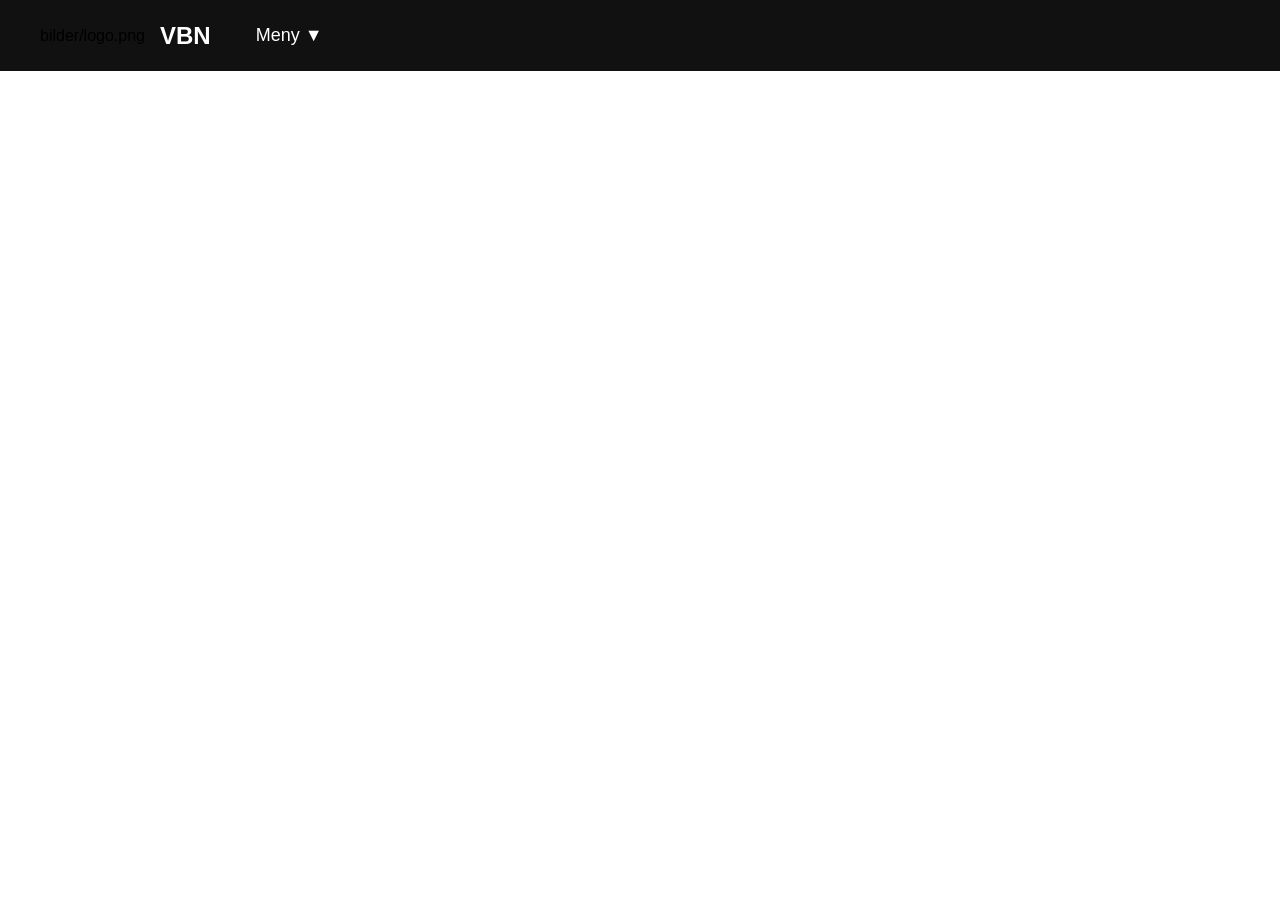
==== Prosjekt-nettside/index.html @ 5f86a4cc "." ====
<!DOCTYPE html>
<html lang="no">
<head>
    <meta charset="UTF-8">
    <meta name="viewport" content="width=device-width, initial-scale=1.0">
    <title>VBN</title>
    <link rel="stylesheet" href="style.css">
</head>
<body>

    <nav class="navbar">
        <div class="nav-left">
            bilder/logo.png
            <span class="logo-text">VBN</span>

            <div class="dropdown">
                <button class="dropbtn">Meny ▼</button>

                <div class="dropdown-content">
                    <a href="index.html">Hjem</a>
                    <a href="butikk.html">Butikk</a>
                </div>
            </div>
        </div>
    </nav>

</body>
</html>
---- Prosjekt-nettside/style.css ----
* {
    margin: 0;
    padding: 0;
    box-sizing: border-box;
}

body {
    font-family: Arial, sans-serif;
}

.navbar {
    background-color: #111;
    padding: 15px 40px;
}

.nav-left {
    display: flex;
    align-items: center;
    gap: 15px;
}


.logo {
    width: 50px;
    height: 50px;
    object-fit: contain;
}


.logo-text {
    color: white;
    font-size: 24px;
    font-weight: bold;
}


.dropdown {
    position: relative;
    margin-left: 20px;
}

.dropbtn {
    background: none;
    border: none;
    color: white;
    font-size: 18px;
    cursor: pointer;
    padding: 10px;
}

.dropbtn:hover {
    color: #00bfff;
}


.dropdown-content {
    display: none;
    position: absolute;
    top: 100%;
    left: 0;
    background-color: #222;
    min-width: 180px;
    border-radius: 5px;
    overflow: hidden;
}


.dropdown-content a {
    color: white;
    text-decoration: none;
    display: block;
    padding: 12px 16px;
}

.dropdown-content a:hover {
    background-color: #333;
    color: #00bfff;
}

/* Vis dropdown ved hover */
.dropdown:hover .dropdown-content {
    display: block;
}
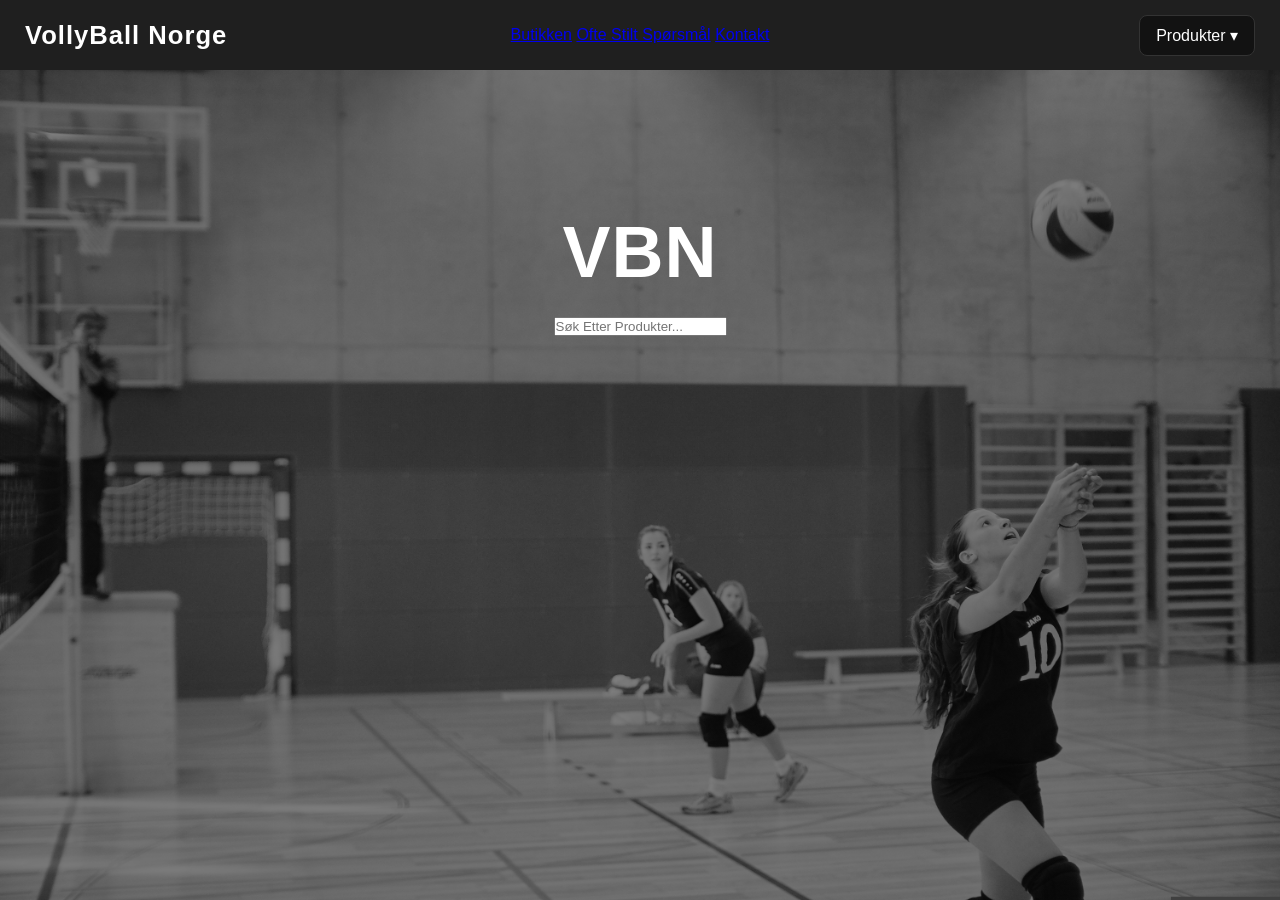
==== commit d1520def: "Starta med Forsiden, Er nesten ferdig med forsiden." ====
--- a/Prosjekt-nettside/index.html
+++ b/Prosjekt-nettside/index.html
@@ -1,28 +1,46 @@
 <!DOCTYPE html>
 <html lang="no">
+
 <head>
     <meta charset="UTF-8">
-    <meta name="viewport" content="width=device-width, initial-scale=1.0">
+    <meta name="viewport" content="width=device-width, initial-scale=1">
     <title>VBN</title>
     <link rel="stylesheet" href="style.css">
 </head>
+
 <body>
 
-    <nav class="navbar">
-        <div class="nav-left">
-            bilder/logo.png
-            <span class="logo-text">VBN</span>
+    <header class="navbar">
+        <a href="/" class="brand">VollyBall Norge</a>
+        <nav>
+            <a href="#om-meg">Butikken</a>
+            <a href="#prosjekter">Ofte Stilt Spørsmål</a>
+            <a href="#Kontakt">Kontakt</a>
+        </nav>
 
-            <div class="dropdown">
-                <button class="dropbtn">Meny ▼</button>
+        <div class="dropdown">
+            <button class="dropdown-btn" type="button">Produkter ▾</button>
+            <ul class="dropdown-menu">
+                <li><a href="#">Produkt 1</a></li>
+                <li><a href="#">Produkt 2</a></li>
+                <li><a href="#">Produkt 3</a></li>
+            </ul>
+        </div>
+    </header>
 
-                <div class="dropdown-content">
-                    <a href="index.html">Hjem</a>
-                    <a href="butikk.html">Butikk</a>
-                </div>
-            </div>
+    <section class="Main1">
+        <div class="Main1_content">
+            <h1>VBN</h1>
+            <form class="Søk" role="">
+                <input type="search" placeholder="Søk Etter Produkter..." aria-label="Søk">
+            </form>
         </div>
-    </nav>
+    </section>
+
+    <main>
+
+    </main>
 
 </body>
+
 </html>
--- a/Prosjekt-nettside/style.css
+++ b/Prosjekt-nettside/style.css
@@ -1,83 +1,120 @@
 * {
-    margin: 0;
-    padding: 0;
-    box-sizing: border-box;
+  margin: 0;
+  padding: 0;
+  box-sizing: border-box;
+}
+
+html,
+body {
+  height: 100%;
+  overflow: hidden;   
 }
 
 body {
-    font-family: Arial, sans-serif;
-}
-
-.navbar {
-    background-color: #111;
-    padding: 15px 40px;
-}
-
-.nav-left {
-    display: flex;
-    align-items: center;
-    gap: 15px;
+  background: #000;
+  color: #fff;
+  font-family: Arial, Helvetica, sans-serif;
 }
 
 
-.logo {
-    width: 50px;
-    height: 50px;
-    object-fit: contain;
+
+.navbar {
+  display: grid;
+  grid-template-columns: 1fr auto 1fr;
+  align-items: center;
+  height: 70px;
+  padding: 0 25px;
+  background: #1f1f1f;
+  position: sticky;
+  top: 0;
+  z-index: 100;
 }
 
-
-.logo-text {
-    color: white;
-    font-size: 24px;
-    font-weight: bold;
+.brand {
+  color: #fff;
+  text-decoration: none;
+  font-size: 1.6rem;
+  font-weight: bold;
+  letter-spacing: 1px;
 }
 
-
+    
 .dropdown {
-    position: relative;
-    margin-left: 20px;
+  grid-column: 3;
+  justify-self: end;
+  position: relative;
 }
 
-.dropbtn {
-    background: none;
-    border: none;
-    color: white;
-    font-size: 18px;
-    cursor: pointer;
-    padding: 10px;
+.dropdown-btn {
+  padding: 10px 16px;
+  background: #121212;
+  color: #fff;
+  border: 1px solid #333;
+  border-radius: 8px;
+  cursor: pointer;
+  font-size: 1rem;
 }
 
-.dropbtn:hover {
-    color: #00bfff;
+.dropdown-btn:hover {
+  background: #2a2a2a;
 }
 
-
-.dropdown-content {
-    display: none;
-    position: absolute;
-    top: 100%;
-    left: 0;
-    background-color: #222;
-    min-width: 180px;
-    border-radius: 5px;
-    overflow: hidden;
+.dropdown-menu {
+  display: none;
+  position: absolute;
+  top: 100%;
+  right: 0;
+  min-width: 180px;
+  margin-top: 6px;
+  list-style: none;
+  background: #1f1f1f;
+  border: 1px solid #333;
+  border-radius: 8px;
+  overflow: hidden;
 }
 
-
-.dropdown-content a {
-    color: white;
-    text-decoration: none;
-    display: block;
-    padding: 12px 16px;
+.dropdown:hover .dropdown-menu,
+.dropdown:focus-within .dropdown-menu {
+  display: block;
 }
 
-.dropdown-content a:hover {
-    background-color: #333;
-    color: #00bfff;
+.dropdown-menu a {
+  display: block;
+  padding: 10px 16px;
+  color: #fff;
+  text-decoration: none;
 }
 
-/* Vis dropdown ved hover */
-.dropdown:hover .dropdown-content {
-    display: block;
-}+.dropdown-menu a:hover {
+  background: #333;
+}
+
+.Main1 {
+  position: relative;
+  height: calc(100vh - 70px);  
+  height: calc(100dvh - 70px);
+  padding-bottom: 47vh;        
+  background-image:
+    linear-gradient(rgba(0, 0, 0, 0.5), rgba(0, 0, 0, 0.5)),
+    url("Bilder/Volleyball.jpg");
+  background-size: 100% 100%;
+  background-position: center;
+  background-repeat: no-repeat;
+  display: flex;
+  align-items: center;
+  justify-content: center;
+}
+
+.Main1_content {
+  position: relative;
+  width: 100%;
+  padding: 0 24px;
+  text-align: center;
+}
+
+.Main1_content h1 {
+  font-size: clamp(2.2rem, 7vw, 4.5rem);
+  margin-bottom: 24px;
+  letter-spacing: 1px;
+}
+
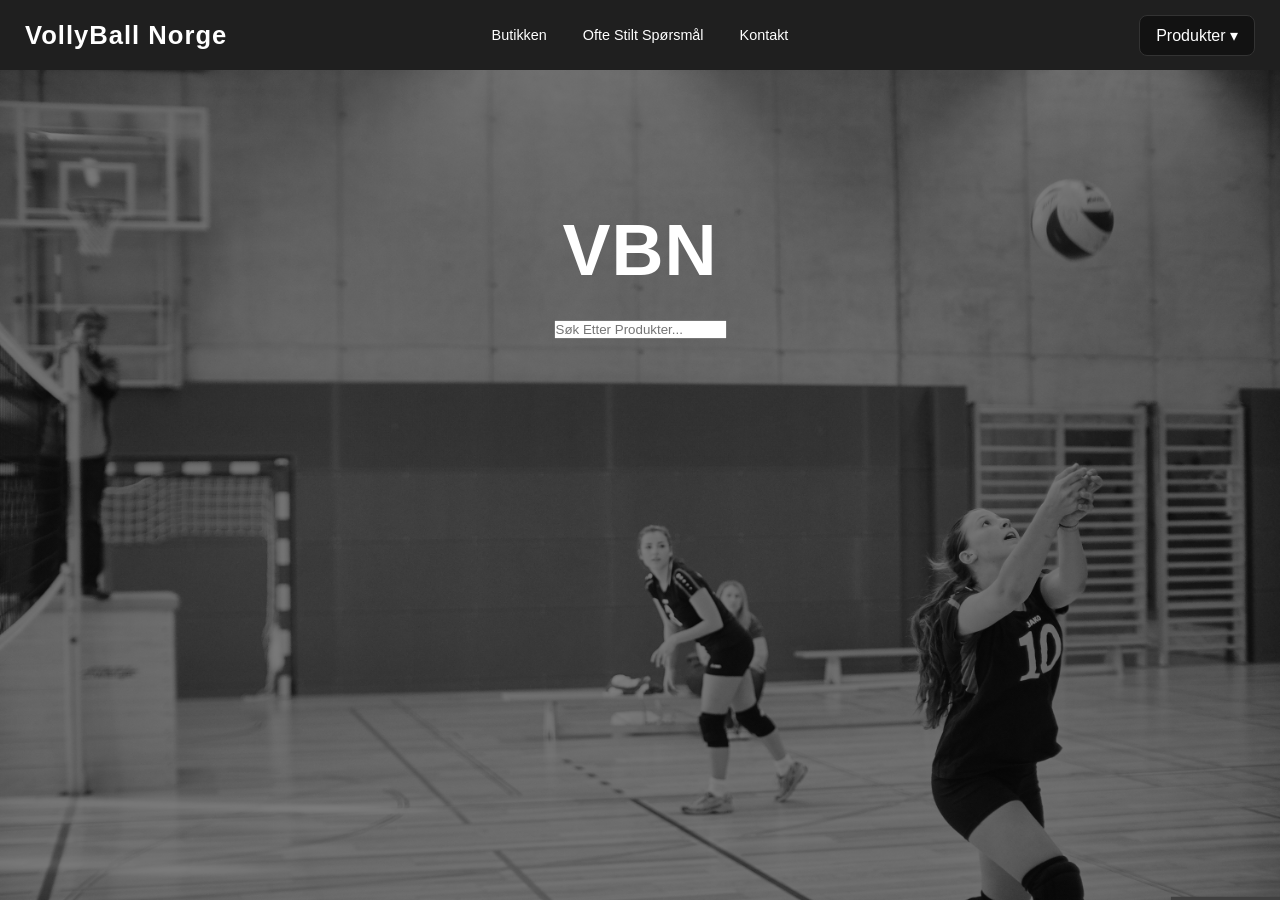
==== commit f6e0b1c5: "Endringer" ====
--- a/Prosjekt-nettside/index.html
+++ b/Prosjekt-nettside/index.html
@@ -12,8 +12,8 @@
 
     <header class="navbar">
         <a href="/" class="brand">VollyBall Norge</a>
-        <nav>
-            <a href="#om-meg">Butikken</a>
+        <nav class="nav-links">
+            <a href="butikk.html">Butikken</a>
             <a href="#prosjekter">Ofte Stilt Spørsmål</a>
             <a href="#Kontakt">Kontakt</a>
         </nav>
@@ -21,12 +21,15 @@
         <div class="dropdown">
             <button class="dropdown-btn" type="button">Produkter ▾</button>
             <ul class="dropdown-menu">
-                <li><a href="#">Produkt 1</a></li>
+                <li><a href="">Produkt 1</a></li>
                 <li><a href="#">Produkt 2</a></li>
                 <li><a href="#">Produkt 3</a></li>
             </ul>
         </div>
     </header>
+
+    
+    <main>
 
     <section class="Main1">
         <div class="Main1_content">
@@ -37,7 +40,6 @@
         </div>
     </section>
 
-    <main>
 
     </main>
 
--- a/Prosjekt-nettside/style.css
+++ b/Prosjekt-nettside/style.css
@@ -1,120 +1,171 @@
 * {
-  margin: 0;
-  padding: 0;
-  box-sizing: border-box;
-}
-
-html,
-body {
-  height: 100%;
-  overflow: hidden;   
+    margin: 0;
+    padding: 0;
+    box-sizing: border-box;
 }
 
 body {
-  background: #000;
-  color: #fff;
-  font-family: Arial, Helvetica, sans-serif;
+    background: #000;
+    color: #fff;
+    font-family: Arial, Helvetica, sans-serif;
 }
 
 
 
+.nav-links {
+  display: flex;
+  gap: 36px;
+  list-style: none;
+  position: absolute;
+  left: 50%;
+  transform: translateX(-50%);
+}
+
+
+.nav-links a {
+  text-decoration: none;
+  color: var(--muted);
+  font-size: .9rem;
+  font-weight: 500;
+  transition: color .25s;
+}
+
+.nav-links a:hover {
+  color: var(--white);
+}
+
 .navbar {
-  display: grid;
-  grid-template-columns: 1fr auto 1fr;
-  align-items: center;
-  height: 70px;
-  padding: 0 25px;
-  background: #1f1f1f;
-  position: sticky;
-  top: 0;
-  z-index: 100;
+    display: grid;
+    grid-template-columns: 1fr auto 1fr;
+    align-items: center;
+    height: 70px;
+    padding: 0 25px;
+    background: #1f1f1f;
+    position: sticky;
+    top: 0;
+    z-index: 100;
 }
 
 .brand {
-  color: #fff;
-  text-decoration: none;
-  font-size: 1.6rem;
-  font-weight: bold;
-  letter-spacing: 1px;
+    color: #fff;
+    text-decoration: none;
+    font-size: 1.6rem;
+    font-weight: bold;
+    letter-spacing: 1px;
 }
 
-    
+
 .dropdown {
-  grid-column: 3;
-  justify-self: end;
-  position: relative;
+    grid-column: 3;
+    justify-self: end;
+    position: relative;
 }
 
 .dropdown-btn {
-  padding: 10px 16px;
-  background: #121212;
-  color: #fff;
-  border: 1px solid #333;
-  border-radius: 8px;
-  cursor: pointer;
-  font-size: 1rem;
+    padding: 10px 16px;
+    background: #121212;
+    color: #fff;
+    border: 1px solid #333;
+    border-radius: 8px;
+    cursor: pointer;
+    font-size: 1rem;
 }
 
 .dropdown-btn:hover {
-  background: #2a2a2a;
+    background: #2a2a2a;
 }
 
 .dropdown-menu {
-  display: none;
-  position: absolute;
-  top: 100%;
-  right: 0;
-  min-width: 180px;
-  margin-top: 6px;
-  list-style: none;
-  background: #1f1f1f;
-  border: 1px solid #333;
-  border-radius: 8px;
-  overflow: hidden;
+    display: none;
+    position: absolute;
+    top: 100%;
+    right: 0;
+    min-width: 180px;
+    margin-top: 6px;
+    list-style: none;
+    background: #1f1f1f;
+    border: 1px solid #333;
+    border-radius: 8px;
+    overflow: hidden;
 }
 
 .dropdown:hover .dropdown-menu,
 .dropdown:focus-within .dropdown-menu {
-  display: block;
+    display: block;
 }
 
 .dropdown-menu a {
-  display: block;
-  padding: 10px 16px;
-  color: #fff;
-  text-decoration: none;
+    display: block;
+    padding: 10px 16px;
+    color: #fff;
+    text-decoration: none;
 }
 
 .dropdown-menu a:hover {
-  background: #333;
+    background: #333;
 }
 
 .Main1 {
-  position: relative;
-  height: calc(100vh - 70px);  
-  height: calc(100dvh - 70px);
-  padding-bottom: 47vh;        
-  background-image:
-    linear-gradient(rgba(0, 0, 0, 0.5), rgba(0, 0, 0, 0.5)),
-    url("Bilder/Volleyball.jpg");
-  background-size: 100% 100%;
-  background-position: center;
-  background-repeat: no-repeat;
-  display: flex;
-  align-items: center;
-  justify-content: center;
+    position: relative;
+    height: calc(100vh - 70px);
+    padding-bottom: 47vh;
+    background-image:
+        linear-gradient(rgba(0, 0, 0, 0.5), rgba(0, 0, 0, 0.5)),
+        url("Bilder/Volleyball.jpg");
+    background-size: 100% 100%;
+    background-position: center;
+    background-repeat: no-repeat;
+    display: flex;
+    align-items: center;
+    justify-content: center;
+}
+
+.Main2 {
+    position: relative;
+    height: calc(200vh - 70px);
+    padding-bottom: 47vh;
+    background-image:
+        linear-gradient(rgba(0, 0, 0, 0.5), rgba(0, 0, 0, 0.5)),
+        url("Bilder/Volleyball.jpg");
+    background-size: 100% 100%;
+    background-position: center;
+    background-repeat: no-repeat;
+    display: flex;
+    align-items: center;
+    justify-content: center;
+}
+
+.Main2_content {
+    position: relative;
+    width: 100%;
+    padding: 10 20px;
+    text-align: center;
+    transform: translateY(-325px);
+}
+
+.Main2_content h1 {
+    font-size: clamp(2.2rem, 7vw, 4.5rem);
+    letter-spacing: 1px;
+}
+
+
+.tekst1 {
+    position: relative;
+    width: 100%;
+    padding: 10 20px;
+    text-align: center;
+    transform: translateY(-325px);
 }
 
 .Main1_content {
-  position: relative;
-  width: 100%;
-  padding: 0 24px;
-  text-align: center;
+    position: relative;
+    width: 100%;
+    padding: 0 24px;
+    text-align: center;
 }
 
 .Main1_content h1 {
-  font-size: clamp(2.2rem, 7vw, 4.5rem);
-  margin-bottom: 24px;
-  letter-spacing: 1px;
-}
-
+    font-size: clamp(2.2rem, 7vw, 4.5rem);
+    margin-bottom: 29px;
+    letter-spacing: 1px;
+}
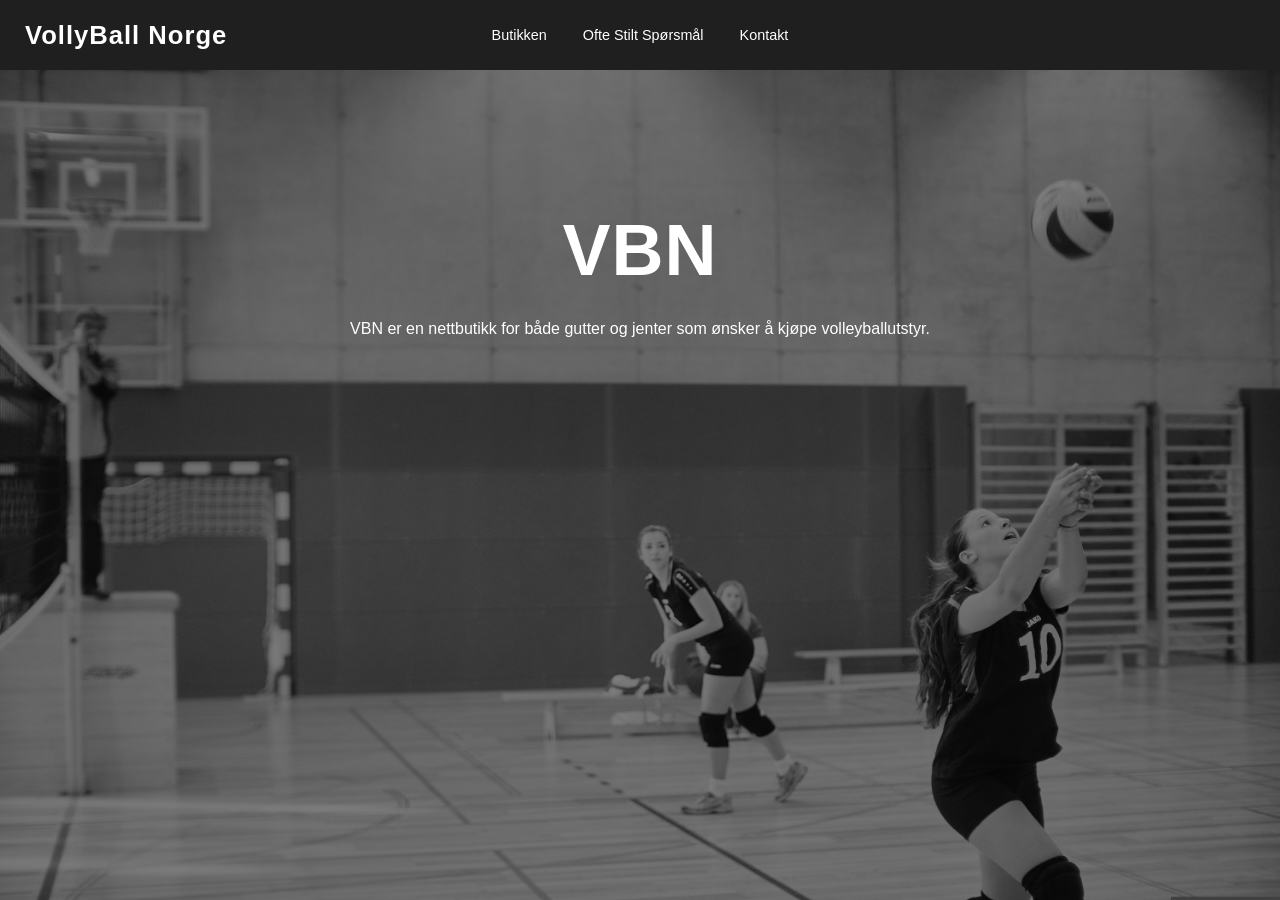
==== commit 8fd7b04b: "Før timen storefri 2.0" ====
--- a/Prosjekt-nettside/index.html
+++ b/Prosjekt-nettside/index.html
@@ -17,32 +17,21 @@
             <a href="#prosjekter">Ofte Stilt Spørsmål</a>
             <a href="#Kontakt">Kontakt</a>
         </nav>
-
-        <div class="dropdown">
-            <button class="dropdown-btn" type="button">Produkter ▾</button>
-            <ul class="dropdown-menu">
-                <li><a href="">Produkt 1</a></li>
-                <li><a href="#">Produkt 2</a></li>
-                <li><a href="#">Produkt 3</a></li>
-            </ul>
-        </div>
     </header>
 
-    
+
     <main>
 
-    <section class="Main1">
-        <div class="Main1_content">
-            <h1>VBN</h1>
-            <form class="Søk" role="">
-                <input type="search" placeholder="Søk Etter Produkter..." aria-label="Søk">
-            </form>
-        </div>
-    </section>
+        <section class="Main1">
+            <div class="Main1_content">
+                <h1>VBN</h1>
+                <p> VBN er en nettbutikk for både gutter og jenter som ønsker å kjøpe volleyballutstyr. </p>
+            </div>
+        </section>
 
 
     </main>
-
+    <script src="javascript.js"></script>
 </body>
 
 </html>
--- a/Prosjekt-nettside/style.css
+++ b/Prosjekt-nettside/style.css
@@ -55,55 +55,6 @@
 }
 
 
-.dropdown {
-    grid-column: 3;
-    justify-self: end;
-    position: relative;
-}
-
-.dropdown-btn {
-    padding: 10px 16px;
-    background: #121212;
-    color: #fff;
-    border: 1px solid #333;
-    border-radius: 8px;
-    cursor: pointer;
-    font-size: 1rem;
-}
-
-.dropdown-btn:hover {
-    background: #2a2a2a;
-}
-
-.dropdown-menu {
-    display: none;
-    position: absolute;
-    top: 100%;
-    right: 0;
-    min-width: 180px;
-    margin-top: 6px;
-    list-style: none;
-    background: #1f1f1f;
-    border: 1px solid #333;
-    border-radius: 8px;
-    overflow: hidden;
-}
-
-.dropdown:hover .dropdown-menu,
-.dropdown:focus-within .dropdown-menu {
-    display: block;
-}
-
-.dropdown-menu a {
-    display: block;
-    padding: 10px 16px;
-    color: #fff;
-    text-decoration: none;
-}
-
-.dropdown-menu a:hover {
-    background: #333;
-}
 
 .Main1 {
     position: relative;
@@ -121,31 +72,35 @@
 }
 
 .Main2 {
-    position: relative;
-    height: calc(200vh - 70px);
-    padding-bottom: 47vh;
+    height: calc(100vh - 70px);
     background-image:
         linear-gradient(rgba(0, 0, 0, 0.5), rgba(0, 0, 0, 0.5)),
         url("Bilder/Volleyball.jpg");
     background-size: 100% 100%;
-    background-position: center;
-    background-repeat: no-repeat;
-    display: flex;
-    align-items: center;
+}
+
+.Main2 {
+    background-image:
+        linear-gradient(rgba(0, 0, 0, 0.55), rgba(0, 0, 0, 0.55)),
+        url("Bilder/Volleyball.jpg");
     justify-content: center;
+    padding: 40px 20px;
 }
 
 .Main2_content {
-    position: relative;
-    width: 100%;
-    padding: 10 20px;
-    text-align: center;
-    transform: translateY(-325px);
+    text-align: center;
+    margin-bottom: 50px;
 }
 
 .Main2_content h1 {
-    font-size: clamp(2.2rem, 7vw, 4.5rem);
+    font-size: clamp(2.2rem, 6vw, 3.5rem);
     letter-spacing: 1px;
+    margin-bottom: 12px;
+}
+
+.Main2_content p {
+    color: #ccc;
+    font-size: 1.15rem;
 }
 
 
@@ -168,4 +123,94 @@
     font-size: clamp(2.2rem, 7vw, 4.5rem);
     margin-bottom: 29px;
     letter-spacing: 1px;
+}
+
+.Main3 {
+    display: grid;
+    grid-template-columns: repeat(auto-fill, minmax(220px, 1fr));
+    gap: 25px;
+    max-width: 1200px;
+    margin: 0 auto;
+}
+
+.produkter {
+    background: #1f1f1f;
+    border: 1px solid #333;
+    border-radius: 10px;
+    padding: 18px;
+    text-align: center;
+    text-decoration: none;
+    color: #fff;
+    transition: background 0.25s, border-color 0.25s;
+}
+
+.produkter:hover {
+    background: #2a2a2a;
+    border-color: #555;
+}
+
+.produkter img {
+    width: 100%;
+    height: 180px;
+    object-fit: cover;
+    border-radius: 6px;
+    margin-bottom: 14px;
+}
+
+.produkter h3 {
+    font-size: 1.1rem;
+    margin-bottom: 8px;
+    font-weight: 500;
+}
+
+.produkter h2 {
+    font-size: 1.25rem;
+    font-weight: bold;
+}
+
+
+#produktsider {
+    background: #1f1f1f;
+    border: 1px solid #333;
+    border-radius: 10px;
+    padding: 18px;
+    max-width: 320px;
+    margin: 60px auto;
+    text-align: center;
+    color: #fff;
+}
+
+#produktsider img {
+    width: 100%;
+    height: 220px;
+    object-fit: cover;
+    border-radius: 6px;
+    margin-bottom: 14px;
+}
+
+#produktsider h1 {
+    font-size: 1.1rem;
+    margin-bottom: 8px;
+    font-weight: 500;
+}
+
+#produktsider h2 {
+    font-size: 1.25rem;
+    font-weight: bold;
+    margin-bottom: 16px;
+}
+
+#produktsider button {
+    background: #fff;
+    color: #000;
+    border: none;
+    padding: 10px 20px;
+    border-radius: 6px;
+    font-weight: bold;
+    cursor: pointer;
+    transition: background 0.25s;
+}
+
+#produktsider button:hover {
+    background: #ccc;
 }
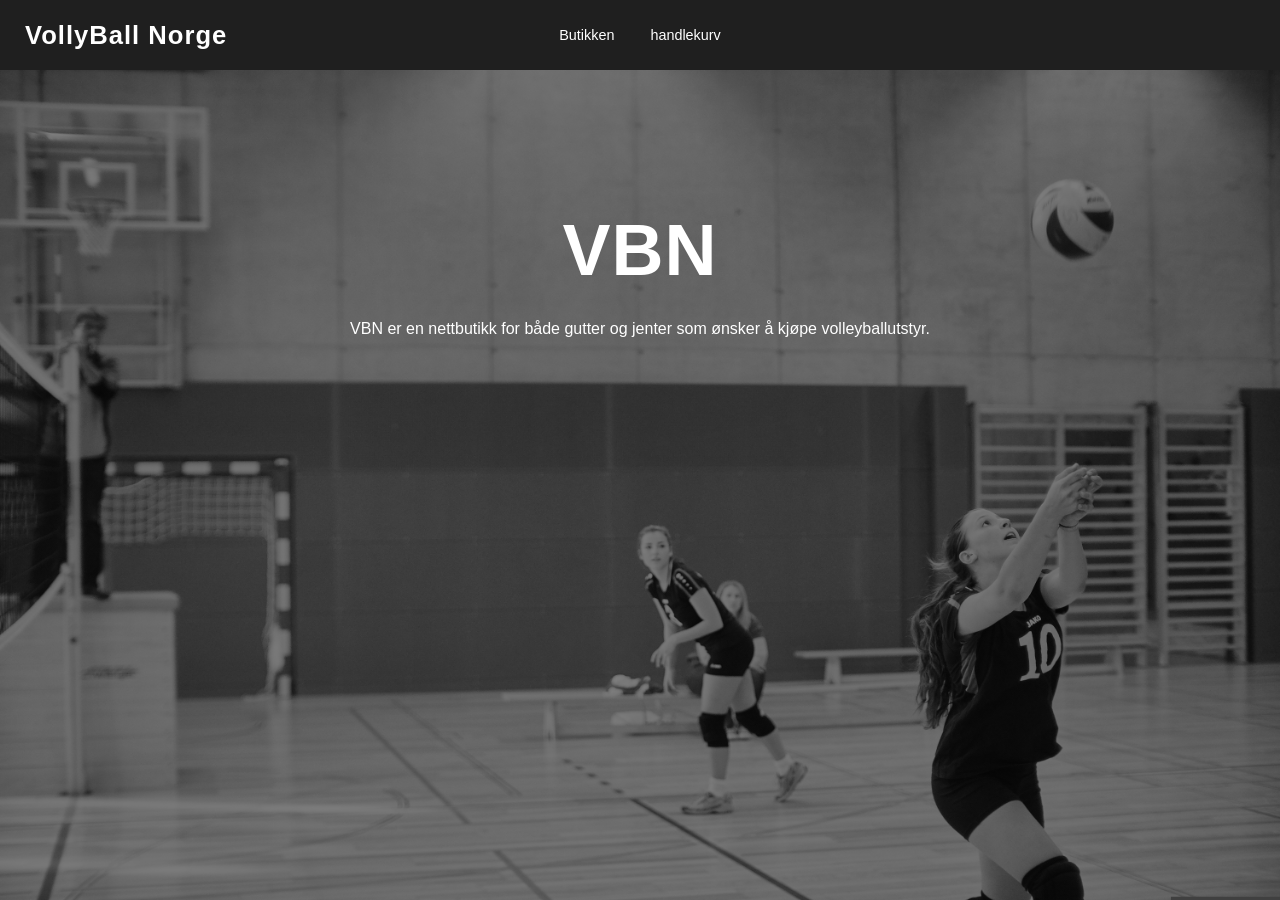
==== commit 7723bfd6: "Fiksa Handlekrufen alt funker. Må Lage en logo for handlekurven.  På toppen til venstre." ====
--- a/Prosjekt-nettside/index.html
+++ b/Prosjekt-nettside/index.html
@@ -14,8 +14,7 @@
         <a href="/" class="brand">VollyBall Norge</a>
         <nav class="nav-links">
             <a href="butikk.html">Butikken</a>
-            <a href="#prosjekter">Ofte Stilt Spørsmål</a>
-            <a href="#Kontakt">Kontakt</a>
+            <a href="handlekurv.html">handlekurv</a>
         </nav>
     </header>
 
--- a/Prosjekt-nettside/style.css
+++ b/Prosjekt-nettside/style.css
@@ -157,6 +157,13 @@
     margin-bottom: 14px;
 }
 
+.produkter img {
+    width: 100%;
+    height: 50px;
+    object-fit: cover;
+    margin-bottom: 14px;
+}
+
 .produkter h3 {
     font-size: 1.1rem;
     margin-bottom: 8px;
